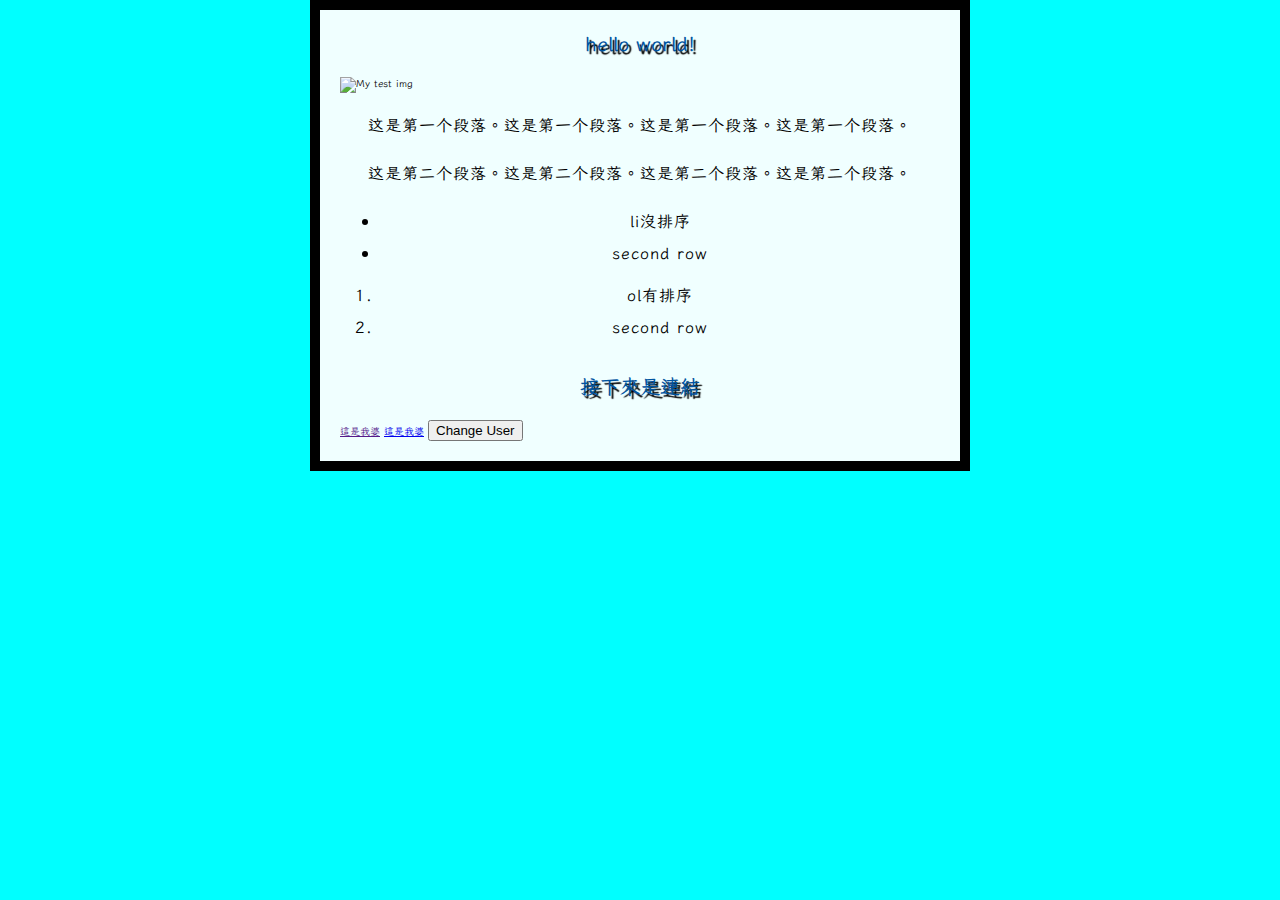
==== index.html @ 40f69622 "Update and rename test.html to index.html" ====
<!doctype html>
<html lang="zh-CN">
    <head>
        <link href="https://fonts.googleapis.com/css2?family=LXGW+WenKai+TC&display=swap" rel="stylesheet">        <link rel="stylesheet" href="style.css">
        <meta charset="UTF-8">
        <meta name="viewport" content="width=device-width">
        <title>
            My test page
        </title>
    </head>
    <body>
        <h1>測試看看這個字</h1>
        <img src="D:/winter桌布/1.png" alt="My test img">
        <p>这是第一个段落。这是第一个段落。这是第一个段落。这是第一个段落。</p>
        <p>这是第二个段落。这是第二个段落。这是第二个段落。这是第二个段落。</p>
        <ul>
            <li>li沒排序</li>
            <li>second row</li>
        </ul>
        <ol>
            <li>ol有排序</li>
            <li>second row</li>
        </ol>
        <h1>接下來是連結</h1>
        <a href="">這是我婆</a>
        <a href="https://www.youtube.com/watch?v=UAQT5Hgrm1Q">這是我婆</a>
        <button>Change User</button>
        <script src="test.js"></script>
    </body>
</html>
---- style.css ----
html {
  background-color: aqua;
  font-size: 10px; /* px 表示“像素（pixel）”: 基础字号为 10 像素 */
  font-family: "LXGW WenKai TC", sans-serif; /* 这应该是你从 Google Fonts 得到的其余输出。 */
}



h1 {
  margin: 0;
  padding: 20px 0;
  color: #00539f;
  text-shadow: 3px 3px 1px black;
  text-align: center;
}

  
body{
  width:600px;
  margin: 0 auto;
  background-color: azure;
  padding: 0 20px 20px 20px;
  border: 10px solid black;
}

p,
li {
  font-size: 16px;
  line-height: 2;
  letter-spacing: 1px;
  text-align: center;
}
    
img {
  display: block;
  margin: 0 auto;
  width: auto;
}
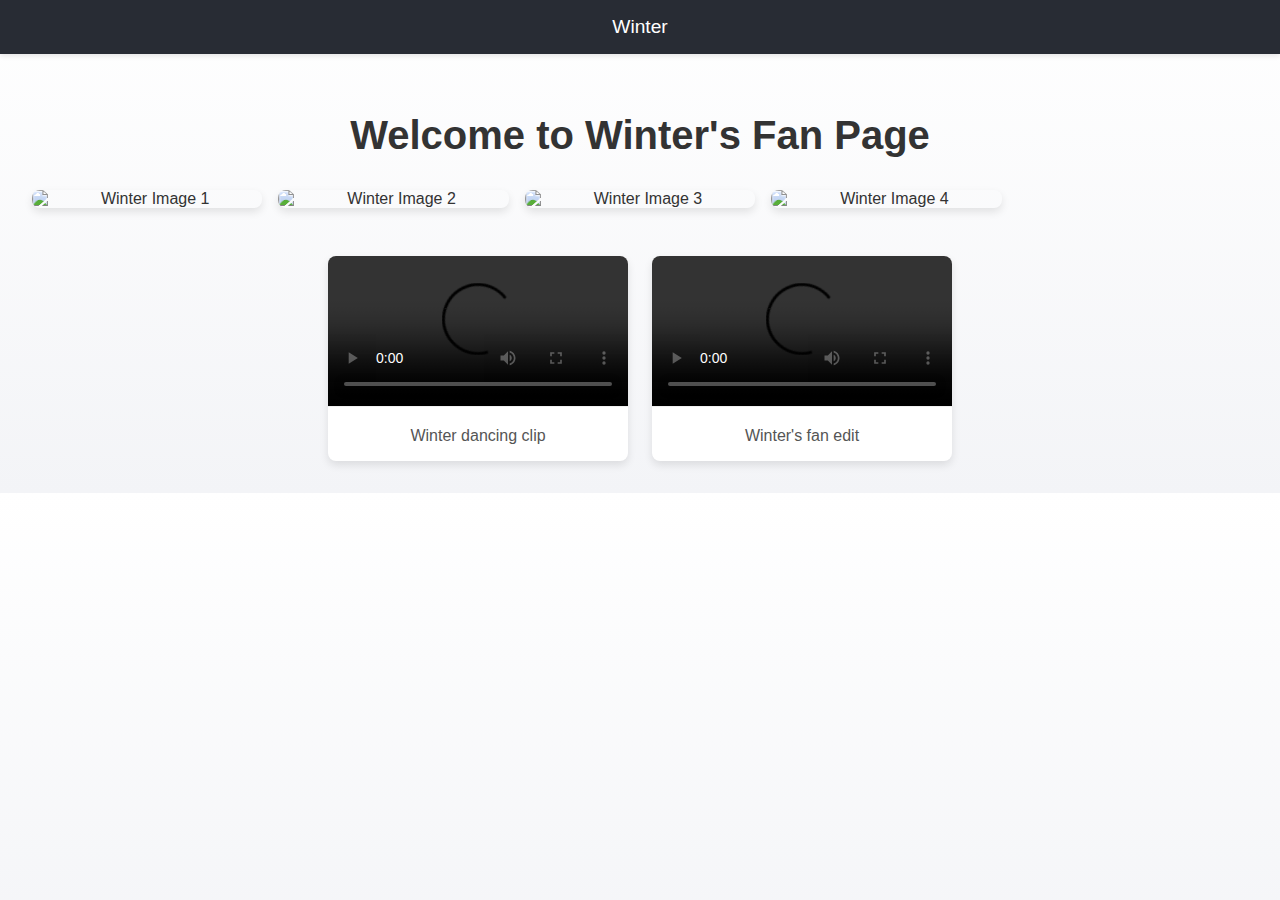
==== commit 2754fab4: "Update index.html" ====
--- a/index.html
+++ b/index.html
@@ -1,30 +1,148 @@
-<!doctype html>
-<html lang="zh-CN">
-    <head>
-        <link href="https://fonts.googleapis.com/css2?family=LXGW+WenKai+TC&display=swap" rel="stylesheet">        <link rel="stylesheet" href="style.css">
-        <meta charset="UTF-8">
-        <meta name="viewport" content="width=device-width">
-        <title>
-            My test page
-        </title>
-    </head>
-    <body>
-        <h1>測試看看這個字</h1>
-        <img src="D:/winter桌布/1.png" alt="My test img">
-        <p>这是第一个段落。这是第一个段落。这是第一个段落。这是第一个段落。</p>
-        <p>这是第二个段落。这是第二个段落。这是第二个段落。这是第二个段落。</p>
-        <ul>
-            <li>li沒排序</li>
-            <li>second row</li>
-        </ul>
-        <ol>
-            <li>ol有排序</li>
-            <li>second row</li>
-        </ol>
-        <h1>接下來是連結</h1>
-        <a href="">這是我婆</a>
-        <a href="https://www.youtube.com/watch?v=UAQT5Hgrm1Q">這是我婆</a>
-        <button>Change User</button>
-        <script src="test.js"></script>
-    </body>
+<!DOCTYPE html>
+<html lang="en">
+<head>
+    <meta charset="UTF-8">
+    <meta name="viewport" content="width=device-width, initial-scale=1.0">
+    <title>育聖的網站</title>
+    <style>
+        body {
+            margin: 0;
+            font-family: Arial, sans-serif;
+            background: linear-gradient(to bottom, #ffffff, #f3f4f7);
+            color: #333;
+        }
+
+        /* 導覽列 */
+        .navbar {
+            background-color: #282c34;
+            padding: 1rem;
+            display: flex;
+            justify-content: center;
+            align-items: center;
+            box-shadow: 0 2px 5px rgba(0, 0, 0, 0.1);
+        }
+
+        .navbar a {
+            color: #ffffff;
+            text-decoration: none;
+            margin: 0 15px;
+            font-size: 1.2rem;
+            transition: color 0.3s;
+        }
+
+        .navbar a:hover {
+            color: #61dafb;
+        }
+
+        /* 主頁區域 */
+        .container {
+            text-align: center;
+            padding: 2rem;
+        }
+
+        .heading {
+            font-size: 2.5rem;
+            margin-bottom: 1rem;
+            animation: fadeIn 2s ease-in-out;
+        }
+
+        .gallery {
+            display: grid;
+            grid-template-columns: repeat(auto-fill, minmax(200px, 1fr));
+            gap: 1rem;
+            margin-top: 2rem;
+        }
+
+        .gallery img {
+            width: 100%;
+            height: auto;
+            border-radius: 8px;
+            box-shadow: 0 4px 8px rgba(0, 0, 0, 0.1);
+            transition: transform 0.3s ease, box-shadow 0.3s ease;
+        }
+
+        .gallery img:hover {
+            transform: scale(1.05);
+            box-shadow: 0 8px 16px rgba(0, 0, 0, 0.2);
+        }
+
+        /* 動畫效果 */
+        @keyframes fadeIn {
+            from {
+                opacity: 0;
+                transform: translateY(-10px);
+            }
+            to {
+                opacity: 1;
+                transform: translateY(0);
+            }
+        }
+
+        /* 粉絲短影片區塊 */
+        .shorts {
+            margin-top: 3rem;
+            display: flex;
+            justify-content: center;
+            flex-wrap: wrap;
+            gap: 1.5rem;
+        }
+
+        .short {
+            width: 300px;
+            background: #ffffff;
+            border-radius: 8px;
+            box-shadow: 0 4px 8px rgba(0, 0, 0, 0.1);
+            overflow: hidden;
+            transition: transform 0.3s;
+        }
+
+        .short:hover {
+            transform: translateY(-5px);
+            box-shadow: 0 8px 16px rgba(0, 0, 0, 0.2);
+        }
+
+        .short video {
+            width: 100%;
+            border-bottom: 1px solid #f0f0f0;
+        }
+
+        .short .caption {
+            padding: 1rem;
+            text-align: center;
+            font-size: 1rem;
+            color: #555;
+        }
+    </style>
+</head>
+<body>
+    <!-- 導覽列 -->
+    <div class="navbar">
+        <a href="#">Winter</a>
+    </div>
+
+    <!-- 主頁內容 -->
+    <div class="container">
+        <h1 class="heading">Welcome to Winter's Fan Page</h1>
+
+        <!-- 照片展示區 -->
+        <div class="gallery">
+            <img src="https://example.com/winter1.jpg" alt="Winter Image 1">
+            <img src="https://example.com/winter2.jpg" alt="Winter Image 2">
+            <img src="https://example.com/winter3.jpg" alt="Winter Image 3">
+            <img src="https://example.com/winter4.jpg" alt="Winter Image 4">
+        </div>
+
+        <!-- 粉絲短影片區 -->
+        <div class="shorts">
+            <div class="short">
+                <video src="https://example.com/short1.mp4" controls></video>
+                <div class="caption">Winter dancing clip</div>
+            </div>
+            <div class="short">
+                <video src="https://example.com/short2.mp4" controls></video>
+                <div class="caption">Winter's fan edit</div>
+            </div>
+        </div>
+    </div>
+</body>
 </html>
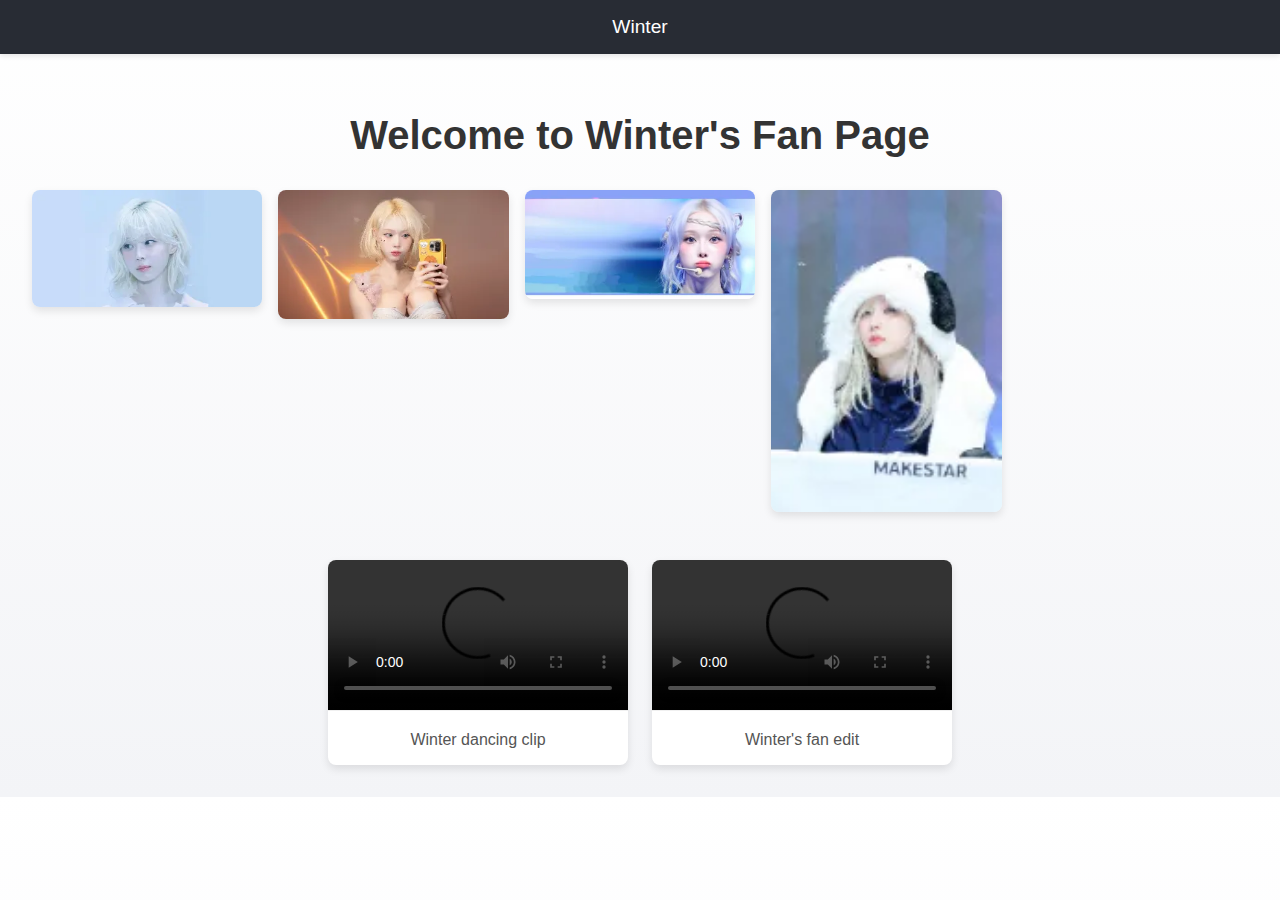
==== commit f234e02f: "Update index.html for winter's picture example" ====
--- a/index.html
+++ b/index.html
@@ -126,10 +126,10 @@
 
         <!-- 照片展示區 -->
         <div class="gallery">
-            <img src="https://example.com/winter1.jpg" alt="Winter Image 1">
-            <img src="https://example.com/winter2.jpg" alt="Winter Image 2">
-            <img src="https://example.com/winter3.jpg" alt="Winter Image 3">
-            <img src="https://example.com/winter4.jpg" alt="Winter Image 4">
+            <img src="1.png" alt="Winter Image 1">
+            <img src="2.png" alt="Winter Image 2">
+            <img src="3.png" alt="Winter Image 3">
+            <img src="4.png" alt="Winter Image 4">
         </div>
 
         <!-- 粉絲短影片區 -->
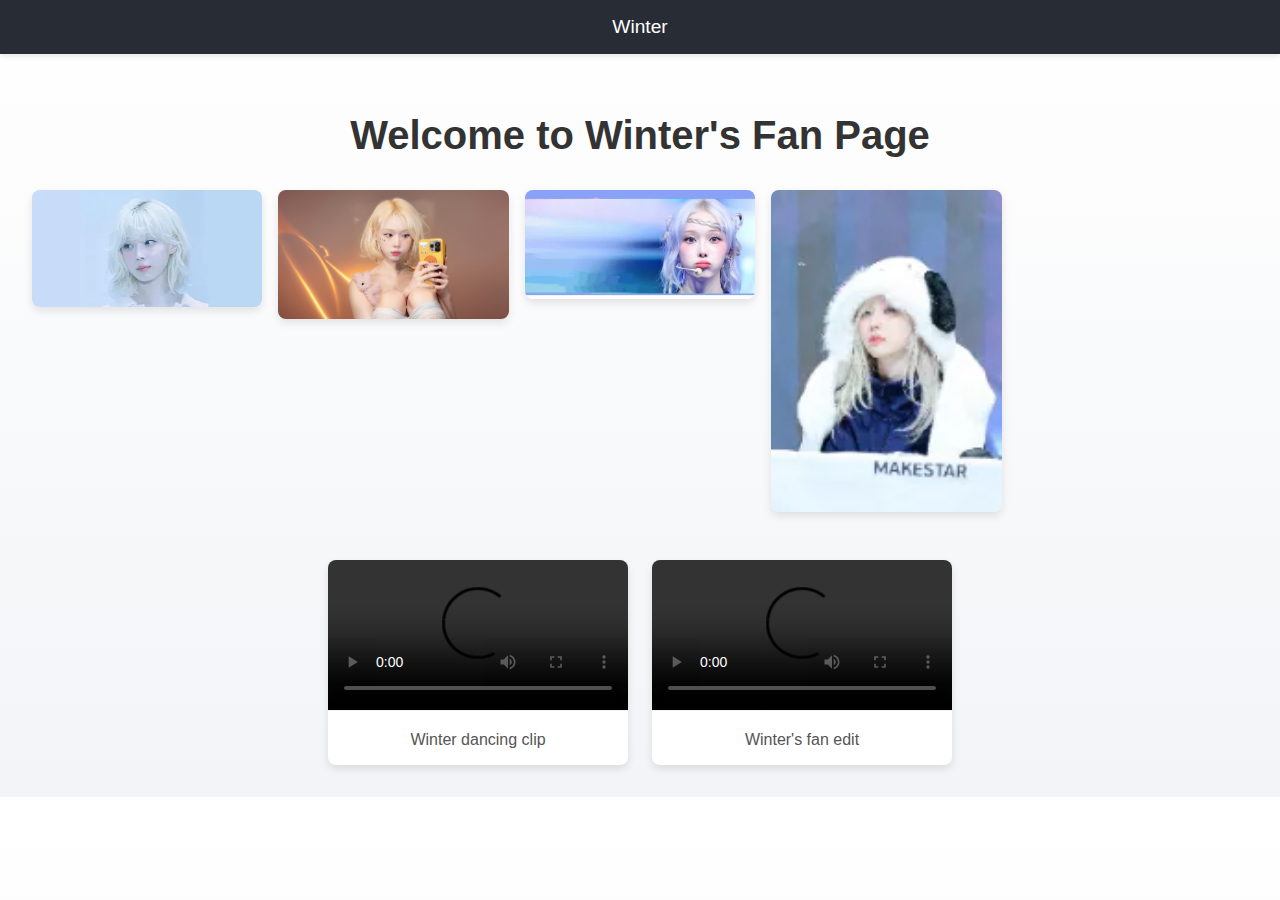
==== commit f78a712c: "Update index.html" ====
--- a/index.html
+++ b/index.html
@@ -126,10 +126,10 @@
 
         <!-- 照片展示區 -->
         <div class="gallery">
-            <img src="1.png" alt="Winter Image 1">
-            <img src="2.png" alt="Winter Image 2">
-            <img src="3.png" alt="Winter Image 3">
-            <img src="4.png" alt="Winter Image 4">
+            <img src="images/1.png" alt="Winter Image 1">
+            <img src="images/冬冬2.jpg" alt="Winter Image 2">
+            <img src="images/3.png" alt="Winter Image 3">
+            <img src="images/4.png" alt="Winter Image 4">
         </div>
 
         <!-- 粉絲短影片區 -->
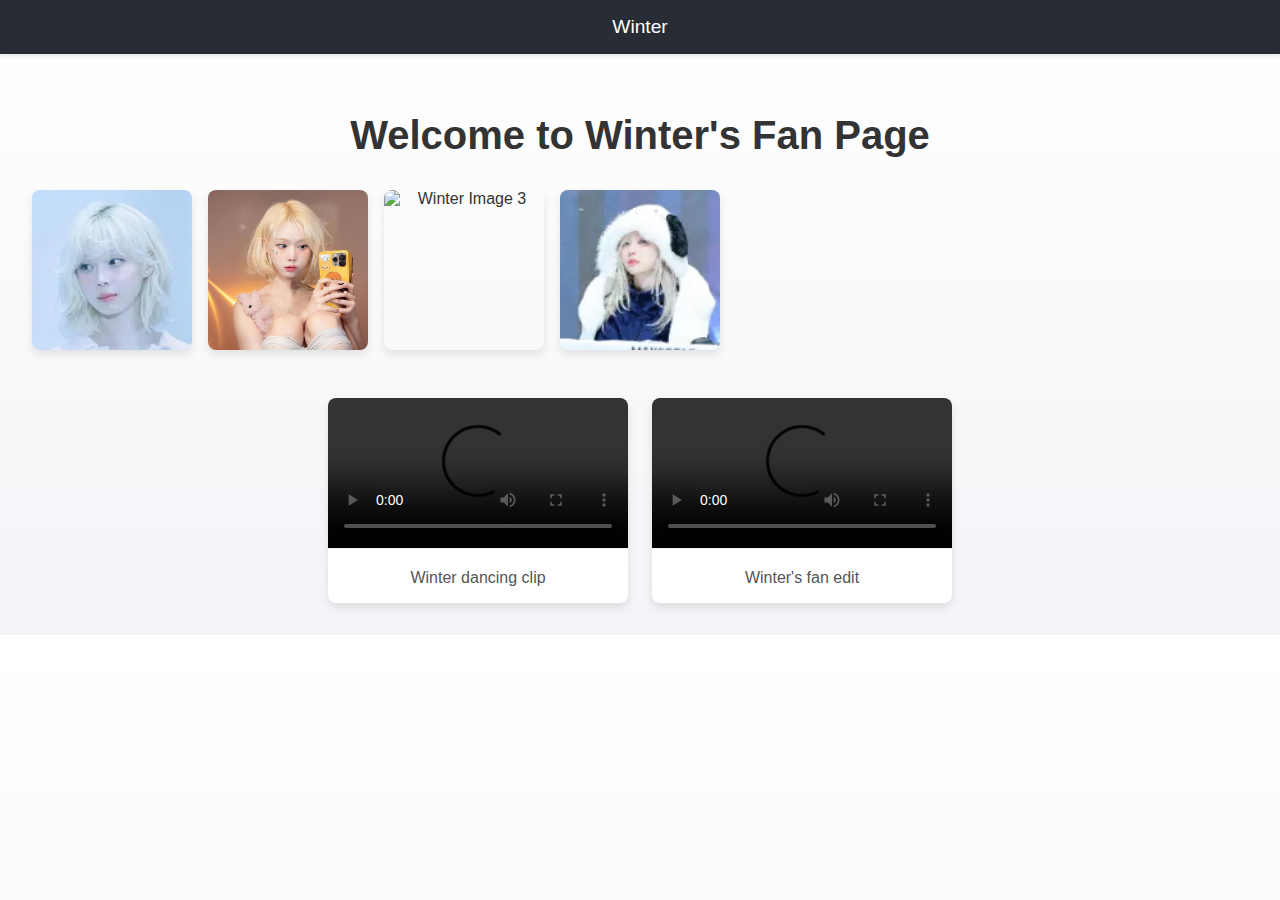
==== commit 4042d3bb: "Update index.html" ====
--- a/index.html
+++ b/index.html
@@ -48,14 +48,17 @@
 
         .gallery {
             display: grid;
-            grid-template-columns: repeat(auto-fill, minmax(200px, 1fr));
+            grid-template-columns: repeat(auto-fill, minmax(150px, 1fr));
             gap: 1rem;
             margin-top: 2rem;
+            text-align: center;
         }
 
         .gallery img {
             width: 100%;
             height: auto;
+            aspect-ratio: 1/1;/* 強制為正方形比例，或可改為 16/9 等其他比例 */
+            object-fit: cover;/* 確保圖片以裁剪方式適應容器，避免變形 */
             border-radius: 8px;
             box-shadow: 0 4px 8px rgba(0, 0, 0, 0.1);
             transition: transform 0.3s ease, box-shadow 0.3s ease;
@@ -77,7 +80,21 @@
                 transform: translateY(0);
             }
         }
+        /* 響應式設計 */
+        @media (max-width: 600px) {
+            .gallery {
+                grid-template-columns: repeat(2, 1fr); /* 手機裝置改為兩列 */
+            }
+        }
 
+        @media (max-width: 400px) {
+            .gallery {
+                grid-template-columns: 1fr; /* 非常小的裝置改為一列 */
+            }
+        }
+        img.spindle_right{
+            right: px;
+        }
         /* 粉絲短影片區塊 */
         .shorts {
             margin-top: 3rem;
@@ -128,7 +145,7 @@
         <div class="gallery">
             <img src="images/1.png" alt="Winter Image 1">
             <img src="images/冬冬2.jpg" alt="Winter Image 2">
-            <img src="images/3.png" alt="Winter Image 3">
+            <img src="images/winter_blue.jpg" alt="Winter Image 3">
             <img src="images/4.png" alt="Winter Image 4">
         </div>
 
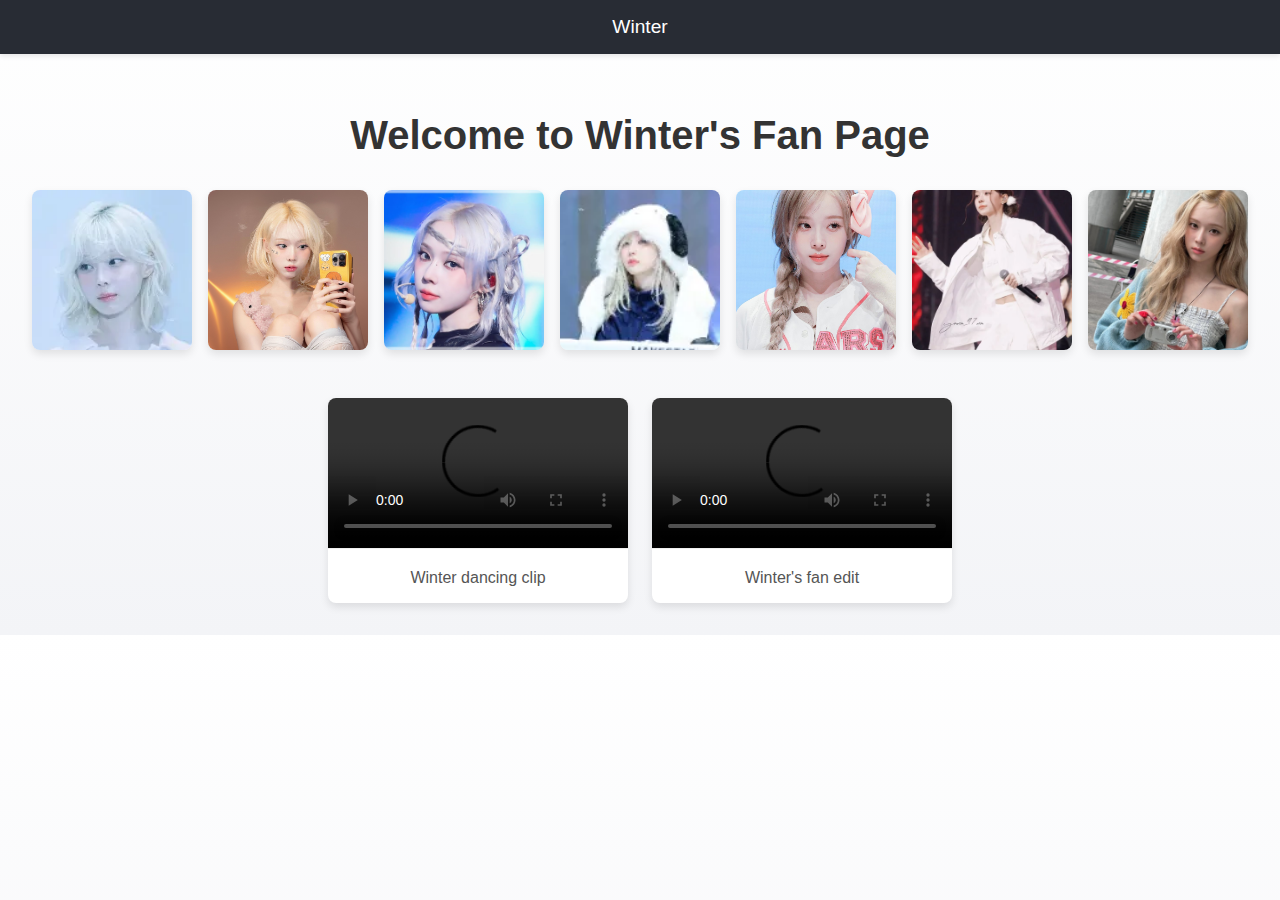
==== commit 7755c0a9: "新增照片到html" ====
--- a/index.html
+++ b/index.html
@@ -147,6 +147,9 @@
             <img src="images/冬冬2.jpg" alt="Winter Image 2">
             <img src="images/winter_blue.jpg" alt="Winter Image 3">
             <img src="images/4.png" alt="Winter Image 4">
+            <img src="images/basball.JPG" alt="Winter Image 5">
+            <img src="images/white2.JPG" alt="Winter Image 6">
+            <img src="images/白藍洋裝.JPG" alt="Winter Image 7">
         </div>
 
         <!-- 粉絲短影片區 -->
